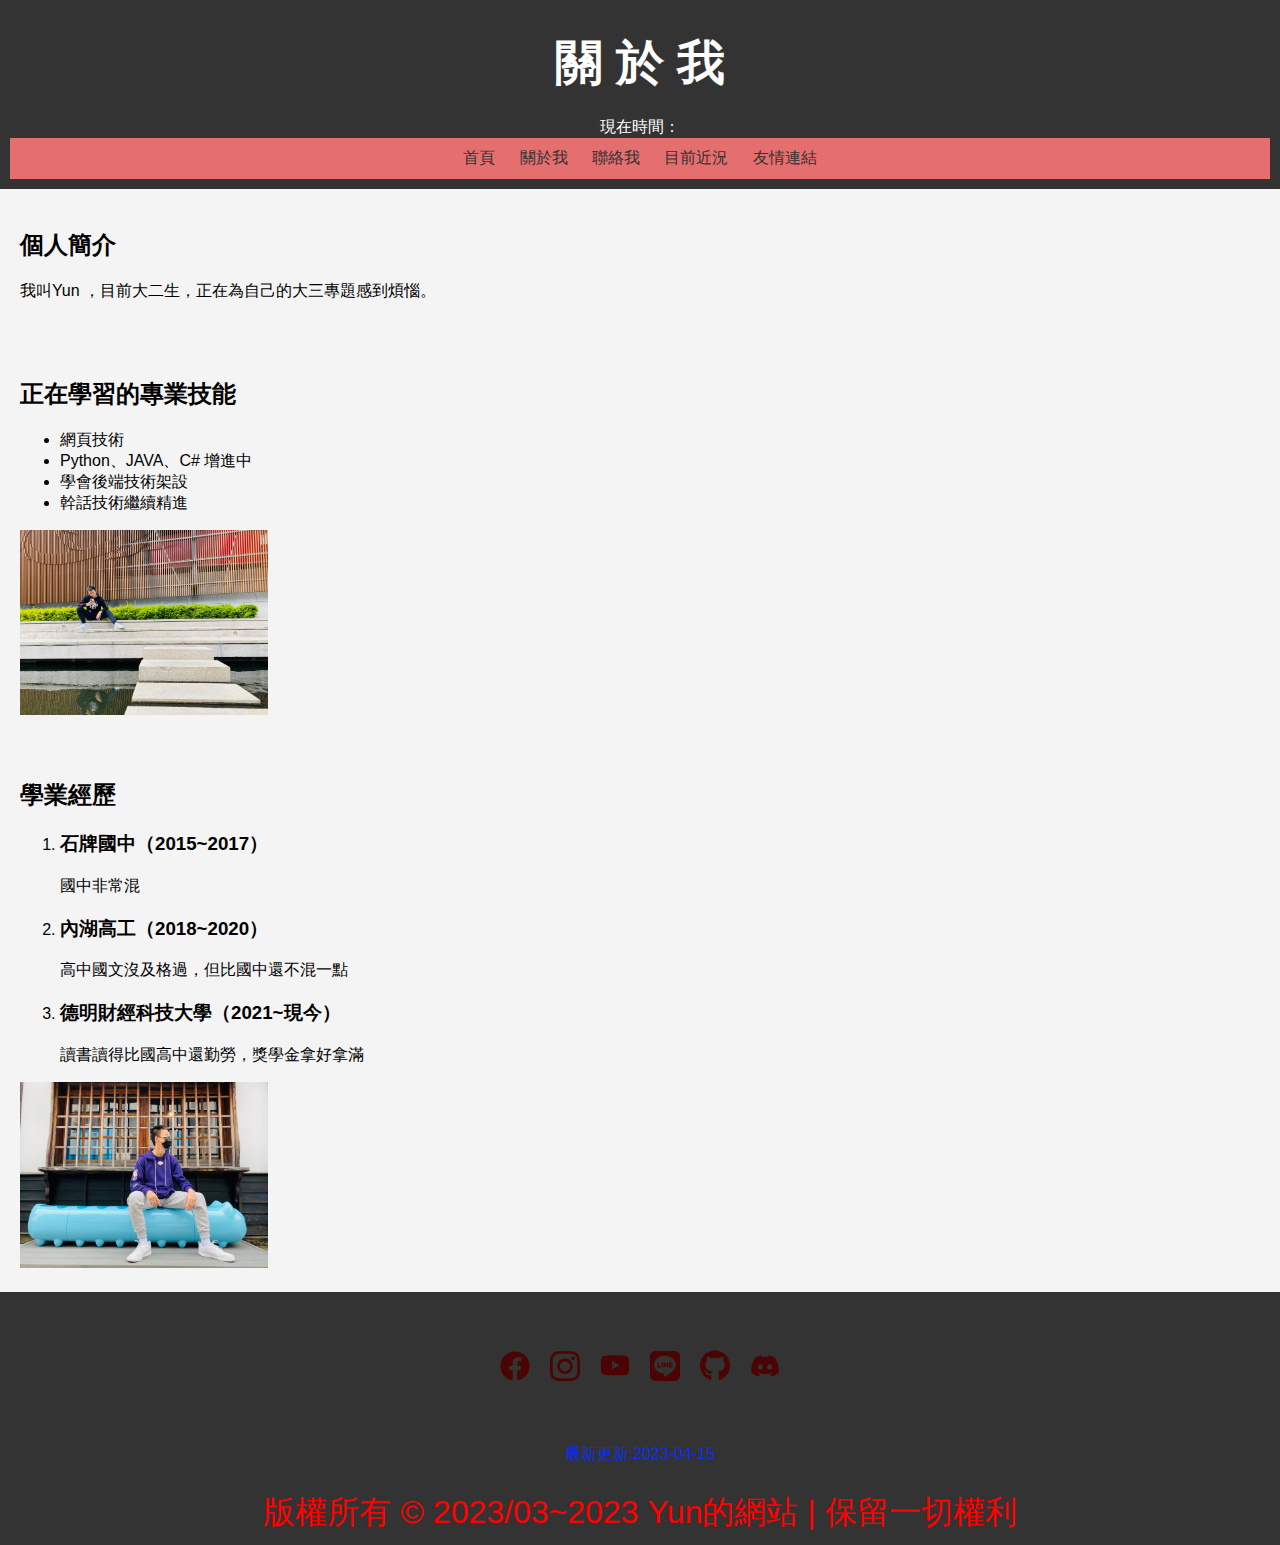
==== about.html @ 97c5d40a "first commit" ====
<!DOCTYPE html>
<html>

<head>
	<meta charset="UTF-8">
	<meta name="viewport" content="width=device-width, initial-scale=1.0">
	<link rel="stylesheet" type="text/css" href="style.css">
	<title>關於我 - Yun的網站</title>
</head>

<body>
	<script defer src="updatetime.js"></script>
	<header>
		<h1>
			<font size="10">關 於 我</font>
		</h1>
		<body>
			<font size="3">現在時間：<span id="current-time"></span></font>

			<script>
				function showCurrentTime() {
					var now = new Date();
					var year = now.getFullYear();
					var month = padZero(now.getMonth() + 1);
					var day = padZero(now.getDate());
					var hours = padZero(now.getHours());
					var minutes = padZero(now.getMinutes());
					var seconds = padZero(now.getSeconds());
					var currentTimeStr = year + '-' + month + '-' + day + ' ' + hours + ':' + minutes + ':' + seconds;
					document.getElementById('current-time').textContent = currentTimeStr;
				}

				function padZero(num) {
					return (num < 10 ? '0' : '') + num;
				}

				setInterval(showCurrentTime, 1000);
			</script>
		</body>
		<nav>
			<ul>
				<li><a href="/yun/index.html">首頁</a></li>
				<li><a href="/yun/about.html">關於我</a></li>
				<li><a href="/yun/contact.html">聯絡我</a></li>
				<li><a href="/yun/portfolio.html">目前近況</a></li>
				<li><a href="/yun/friend.html">友情連結</a></li>
			</ul>
		</nav>
	</header>
	<main>
		<section>
			<h2>個人簡介</h2>
			<p>我叫Yun ，目前大二生，正在為自己的大三專題感到煩惱。</p>
		</section>
		<section>
			<h2>正在學習的專業技能</h2>
			<ul>
				<li>網頁技術</li>
				<li>Python、JAVA、C# 增進中</li>
				<li>學會後端技術架設</li>
				<li>幹話技術繼續精進</li>
			</ul>
			<img src="3-image.jpg" alt="我的照片">
		</section>
		<section>
			<h2>學業經歷</h2>
			<ol>
				<li>
					<h3>石牌國中（2015~2017）</h3>
					<p>國中非常混</p>
				</li>
				<li>
					<h3>內湖高工（2018~2020）</h3>
					<p>高中國文沒及格過，但比國中還不混一點</p>
				</li>
				<li>
					<h3>德明財經科技大學（2021~現今）</h3>
					<p>讀書讀得比國高中還勤勞，獎學金拿好拿滿</p>
				</li>
			</ol>
			<img src="4-image.jpg" alt="我的照片">
		</section>
	</main>
	<footer>
		<script src="test.js"></script>
		<p class="logo"><a href="https://www.facebook.com/profile.php?id=100004653729307"><svg
					xmlns="http://www.w3.org/2000/svg"
					viewBox="0 0 512 512"><!--! Font Awesome Pro 6.4.0 by @fontawesome - https://fontawesome.com License - https://fontawesome.com/license (Commercial License) Copyright 2023 Fonticons, Inc. -->
					<path
						d="M504 256C504 119 393 8 256 8S8 119 8 256c0 123.78 90.69 226.38 209.25 245V327.69h-63V256h63v-54.64c0-62.15 37-96.48 93.67-96.48 27.14 0 55.52 4.84 55.52 4.84v61h-31.28c-30.8 0-40.41 19.12-40.41 38.73V256h68.78l-11 71.69h-57.78V501C413.31 482.38 504 379.78 504 256z" />
				</svg></a>
			<a href="https://instagram.com/yun.chen_0217?igshid=ZDdkNTZiNTM="><svg xmlns="http://www.w3.org/2000/svg"
					viewBox="0 0 448 512"><!--! Font Awesome Pro 6.4.0 by @fontawesome - https://fontawesome.com License - https://fontawesome.com/license (Commercial License) Copyright 2023 Fonticons, Inc. -->
					<path
						d="M224.1 141c-63.6 0-114.9 51.3-114.9 114.9s51.3 114.9 114.9 114.9S339 319.5 339 255.9 287.7 141 224.1 141zm0 189.6c-41.1 0-74.7-33.5-74.7-74.7s33.5-74.7 74.7-74.7 74.7 33.5 74.7 74.7-33.6 74.7-74.7 74.7zm146.4-194.3c0 14.9-12 26.8-26.8 26.8-14.9 0-26.8-12-26.8-26.8s12-26.8 26.8-26.8 26.8 12 26.8 26.8zm76.1 27.2c-1.7-35.9-9.9-67.7-36.2-93.9-26.2-26.2-58-34.4-93.9-36.2-37-2.1-147.9-2.1-184.9 0-35.8 1.7-67.6 9.9-93.9 36.1s-34.4 58-36.2 93.9c-2.1 37-2.1 147.9 0 184.9 1.7 35.9 9.9 67.7 36.2 93.9s58 34.4 93.9 36.2c37 2.1 147.9 2.1 184.9 0 35.9-1.7 67.7-9.9 93.9-36.2 26.2-26.2 34.4-58 36.2-93.9 2.1-37 2.1-147.8 0-184.8zM398.8 388c-7.8 19.6-22.9 34.7-42.6 42.6-29.5 11.7-99.5 9-132.1 9s-102.7 2.6-132.1-9c-19.6-7.8-34.7-22.9-42.6-42.6-11.7-29.5-9-99.5-9-132.1s-2.6-102.7 9-132.1c7.8-19.6 22.9-34.7 42.6-42.6 29.5-11.7 99.5-9 132.1-9s102.7-2.6 132.1 9c19.6 7.8 34.7 22.9 42.6 42.6 11.7 29.5 9 99.5 9 132.1s2.7 102.7-9 132.1z" />
				</svg></a>
			<a href="https://www.youtube.com/channel/UCP7gs2_4yeb3T0Bwwb4GrkA"><svg xmlns="http://www.w3.org/2000/svg"
					viewBox="0 0 576 512"><!--! Font Awesome Pro 6.4.0 by @fontawesome - https://fontawesome.com License - https://fontawesome.com/license (Commercial License) Copyright 2023 Fonticons, Inc. -->
					<path
						d="M549.655 124.083c-6.281-23.65-24.787-42.276-48.284-48.597C458.781 64 288 64 288 64S117.22 64 74.629 75.486c-23.497 6.322-42.003 24.947-48.284 48.597-11.412 42.867-11.412 132.305-11.412 132.305s0 89.438 11.412 132.305c6.281 23.65 24.787 41.5 48.284 47.821C117.22 448 288 448 288 448s170.78 0 213.371-11.486c23.497-6.321 42.003-24.171 48.284-47.821 11.412-42.867 11.412-132.305 11.412-132.305s0-89.438-11.412-132.305zm-317.51 213.508V175.185l142.739 81.205-142.739 81.201z" />
				</svg></a>
			<a href="https://line.me/ti/p/8GkgrpZm-w"><svg xmlns="http://www.w3.org/2000/svg"
					viewBox="0 0 512 512"><!--! Font Awesome Pro 6.4.0 by @fontawesome - https://fontawesome.com License - https://fontawesome.com/license (Commercial License) Copyright 2023 Fonticons, Inc. -->
					<path
						d="M311 196.8v81.3c0 2.1-1.6 3.7-3.7 3.7h-13c-1.3 0-2.4-.7-3-1.5l-37.3-50.3v48.2c0 2.1-1.6 3.7-3.7 3.7h-13c-2.1 0-3.7-1.6-3.7-3.7V196.9c0-2.1 1.6-3.7 3.7-3.7h12.9c1.1 0 2.4 .6 3 1.6l37.3 50.3V196.9c0-2.1 1.6-3.7 3.7-3.7h13c2.1-.1 3.8 1.6 3.8 3.5zm-93.7-3.7h-13c-2.1 0-3.7 1.6-3.7 3.7v81.3c0 2.1 1.6 3.7 3.7 3.7h13c2.1 0 3.7-1.6 3.7-3.7V196.8c0-1.9-1.6-3.7-3.7-3.7zm-31.4 68.1H150.3V196.8c0-2.1-1.6-3.7-3.7-3.7h-13c-2.1 0-3.7 1.6-3.7 3.7v81.3c0 1 .3 1.8 1 2.5c.7 .6 1.5 1 2.5 1h52.2c2.1 0 3.7-1.6 3.7-3.7v-13c0-1.9-1.6-3.7-3.5-3.7zm193.7-68.1H327.3c-1.9 0-3.7 1.6-3.7 3.7v81.3c0 1.9 1.6 3.7 3.7 3.7h52.2c2.1 0 3.7-1.6 3.7-3.7V265c0-2.1-1.6-3.7-3.7-3.7H344V247.7h35.5c2.1 0 3.7-1.6 3.7-3.7V230.9c0-2.1-1.6-3.7-3.7-3.7H344V213.5h35.5c2.1 0 3.7-1.6 3.7-3.7v-13c-.1-1.9-1.7-3.7-3.7-3.7zM512 93.4V419.4c-.1 51.2-42.1 92.7-93.4 92.6H92.6C41.4 511.9-.1 469.8 0 418.6V92.6C.1 41.4 42.2-.1 93.4 0H419.4c51.2 .1 92.7 42.1 92.6 93.4zM441.6 233.5c0-83.4-83.7-151.3-186.4-151.3s-186.4 67.9-186.4 151.3c0 74.7 66.3 137.4 155.9 149.3c21.8 4.7 19.3 12.7 14.4 42.1c-.8 4.7-3.8 18.4 16.1 10.1s107.3-63.2 146.5-108.2c27-29.7 39.9-59.8 39.9-93.1z" />
				</svg></a>
			<a href="https://github.com/error19137"><svg xmlns="http://www.w3.org/2000/svg"
					viewBox="0 0 496 512"><!--! Font Awesome Pro 6.4.0 by @fontawesome - https://fontawesome.com License - https://fontawesome.com/license (Commercial License) Copyright 2023 Fonticons, Inc. -->
					<path
						d="M165.9 397.4c0 2-2.3 3.6-5.2 3.6-3.3.3-5.6-1.3-5.6-3.6 0-2 2.3-3.6 5.2-3.6 3-.3 5.6 1.3 5.6 3.6zm-31.1-4.5c-.7 2 1.3 4.3 4.3 4.9 2.6 1 5.6 0 6.2-2s-1.3-4.3-4.3-5.2c-2.6-.7-5.5.3-6.2 2.3zm44.2-1.7c-2.9.7-4.9 2.6-4.6 4.9.3 2 2.9 3.3 5.9 2.6 2.9-.7 4.9-2.6 4.6-4.6-.3-1.9-3-3.2-5.9-2.9zM244.8 8C106.1 8 0 113.3 0 252c0 110.9 69.8 205.8 169.5 239.2 12.8 2.3 17.3-5.6 17.3-12.1 0-6.2-.3-40.4-.3-61.4 0 0-70 15-84.7-29.8 0 0-11.4-29.1-27.8-36.6 0 0-22.9-15.7 1.6-15.4 0 0 24.9 2 38.6 25.8 21.9 38.6 58.6 27.5 72.9 20.9 2.3-16 8.8-27.1 16-33.7-55.9-6.2-112.3-14.3-112.3-110.5 0-27.5 7.6-41.3 23.6-58.9-2.6-6.5-11.1-33.3 2.6-67.9 20.9-6.5 69 27 69 27 20-5.6 41.5-8.5 62.8-8.5s42.8 2.9 62.8 8.5c0 0 48.1-33.6 69-27 13.7 34.7 5.2 61.4 2.6 67.9 16 17.7 25.8 31.5 25.8 58.9 0 96.5-58.9 104.2-114.8 110.5 9.2 7.9 17 22.9 17 46.4 0 33.7-.3 75.4-.3 83.6 0 6.5 4.6 14.4 17.3 12.1C428.2 457.8 496 362.9 496 252 496 113.3 383.5 8 244.8 8zM97.2 352.9c-1.3 1-1 3.3.7 5.2 1.6 1.6 3.9 2.3 5.2 1 1.3-1 1-3.3-.7-5.2-1.6-1.6-3.9-2.3-5.2-1zm-10.8-8.1c-.7 1.3.3 2.9 2.3 3.9 1.6 1 3.6.7 4.3-.7.7-1.3-.3-2.9-2.3-3.9-2-.6-3.6-.3-4.3.7zm32.4 35.6c-1.6 1.3-1 4.3 1.3 6.2 2.3 2.3 5.2 2.6 6.5 1 1.3-1.3.7-4.3-1.3-6.2-2.2-2.3-5.2-2.6-6.5-1zm-11.4-14.7c-1.6 1-1.6 3.6 0 5.9 1.6 2.3 4.3 3.3 5.6 2.3 1.6-1.3 1.6-3.9 0-6.2-1.4-2.3-4-3.3-5.6-2z" />
				</svg></a>
			<a href="https://discordapp.com/users/893415357283455008"><svg xmlns="http://www.w3.org/2000/svg"
					viewBox="0 0 640 512"><!--! Font Awesome Pro 6.4.0 by @fontawesome - https://fontawesome.com License - https://fontawesome.com/license (Commercial License) Copyright 2023 Fonticons, Inc. -->
					<path
						d="M524.531,69.836a1.5,1.5,0,0,0-.764-.7A485.065,485.065,0,0,0,404.081,32.03a1.816,1.816,0,0,0-1.923.91,337.461,337.461,0,0,0-14.9,30.6,447.848,447.848,0,0,0-134.426,0,309.541,309.541,0,0,0-15.135-30.6,1.89,1.89,0,0,0-1.924-.91A483.689,483.689,0,0,0,116.085,69.137a1.712,1.712,0,0,0-.788.676C39.068,183.651,18.186,294.69,28.43,404.354a2.016,2.016,0,0,0,.765,1.375A487.666,487.666,0,0,0,176.02,479.918a1.9,1.9,0,0,0,2.063-.676A348.2,348.2,0,0,0,208.12,430.4a1.86,1.86,0,0,0-1.019-2.588,321.173,321.173,0,0,1-45.868-21.853,1.885,1.885,0,0,1-.185-3.126c3.082-2.309,6.166-4.711,9.109-7.137a1.819,1.819,0,0,1,1.9-.256c96.229,43.917,200.41,43.917,295.5,0a1.812,1.812,0,0,1,1.924.233c2.944,2.426,6.027,4.851,9.132,7.16a1.884,1.884,0,0,1-.162,3.126,301.407,301.407,0,0,1-45.89,21.83,1.875,1.875,0,0,0-1,2.611,391.055,391.055,0,0,0,30.014,48.815,1.864,1.864,0,0,0,2.063.7A486.048,486.048,0,0,0,610.7,405.729a1.882,1.882,0,0,0,.765-1.352C623.729,277.594,590.933,167.465,524.531,69.836ZM222.491,337.58c-28.972,0-52.844-26.587-52.844-59.239S193.056,219.1,222.491,219.1c29.665,0,53.306,26.82,52.843,59.239C275.334,310.993,251.924,337.58,222.491,337.58Zm195.38,0c-28.971,0-52.843-26.587-52.843-59.239S388.437,219.1,417.871,219.1c29.667,0,53.307,26.82,52.844,59.239C470.715,310.993,447.538,337.58,417.871,337.58Z" />
				</svg></a>
		</p>
		<p id="time" style="padding: 10px;color: #0c2eef;"></p>
		<font size="6" style="color:red">版權所有 © 2023/03~2023 Yun的網站 | 保留一切權利</font>
	</footer>
</body>

</html>
---- style.css ----
@keyframes gradient {
    0% {
        background: linear-gradient(to bottom, #35476b, #35476b, #35476b);
    }

    50% {
        background: linear-gradient(to bottom, #35476b, #35476b, #35476b);
    }

    100% {
        background: linear-gradient(to bottom, #35476b, #35476b, #35476b);
    }
}

body {
    font-family: Arial, sans-serif;
    margin: 0;
    padding: 0;
    background-color: #f4f4f4;
}

.logo {
    height: 100px;
    display: flex;
    justify-content: center;
    align-items: center;
}

svg {
    width: 30px;
    fill: #4b0404;
    margin: 0 10px;
}

svg:hover {
    fill: #fff;
}

header {
    background-color: #333;
    color: #fff;
    padding: 10px;
    text-align: center;
}

nav {
    background-color: #e56e6e;
    padding: 10px;
    text-align: center;
}

nav ul {
    list-style-type: none;
    margin: 0;
    padding: 0;
}

nav ul li {
    display: inline-block;
    margin: 0 10px;
}

nav ul li a {
    color: #333;
    text-decoration: none;
}

nav ul li a:hover {
    color: #fff;
    
}

section {
    padding: 20px;
    text-align: left;
}

body {
    animation: gradient 10s ease-in-out infinite;
}

footer {
    background-color: #333;
    color: #fff;
    padding: 10px;
    text-align: center;
}

img {
    width: 20%;
}

@media(max-width: 768px) {
    img {
        width: 100%;
    }
}
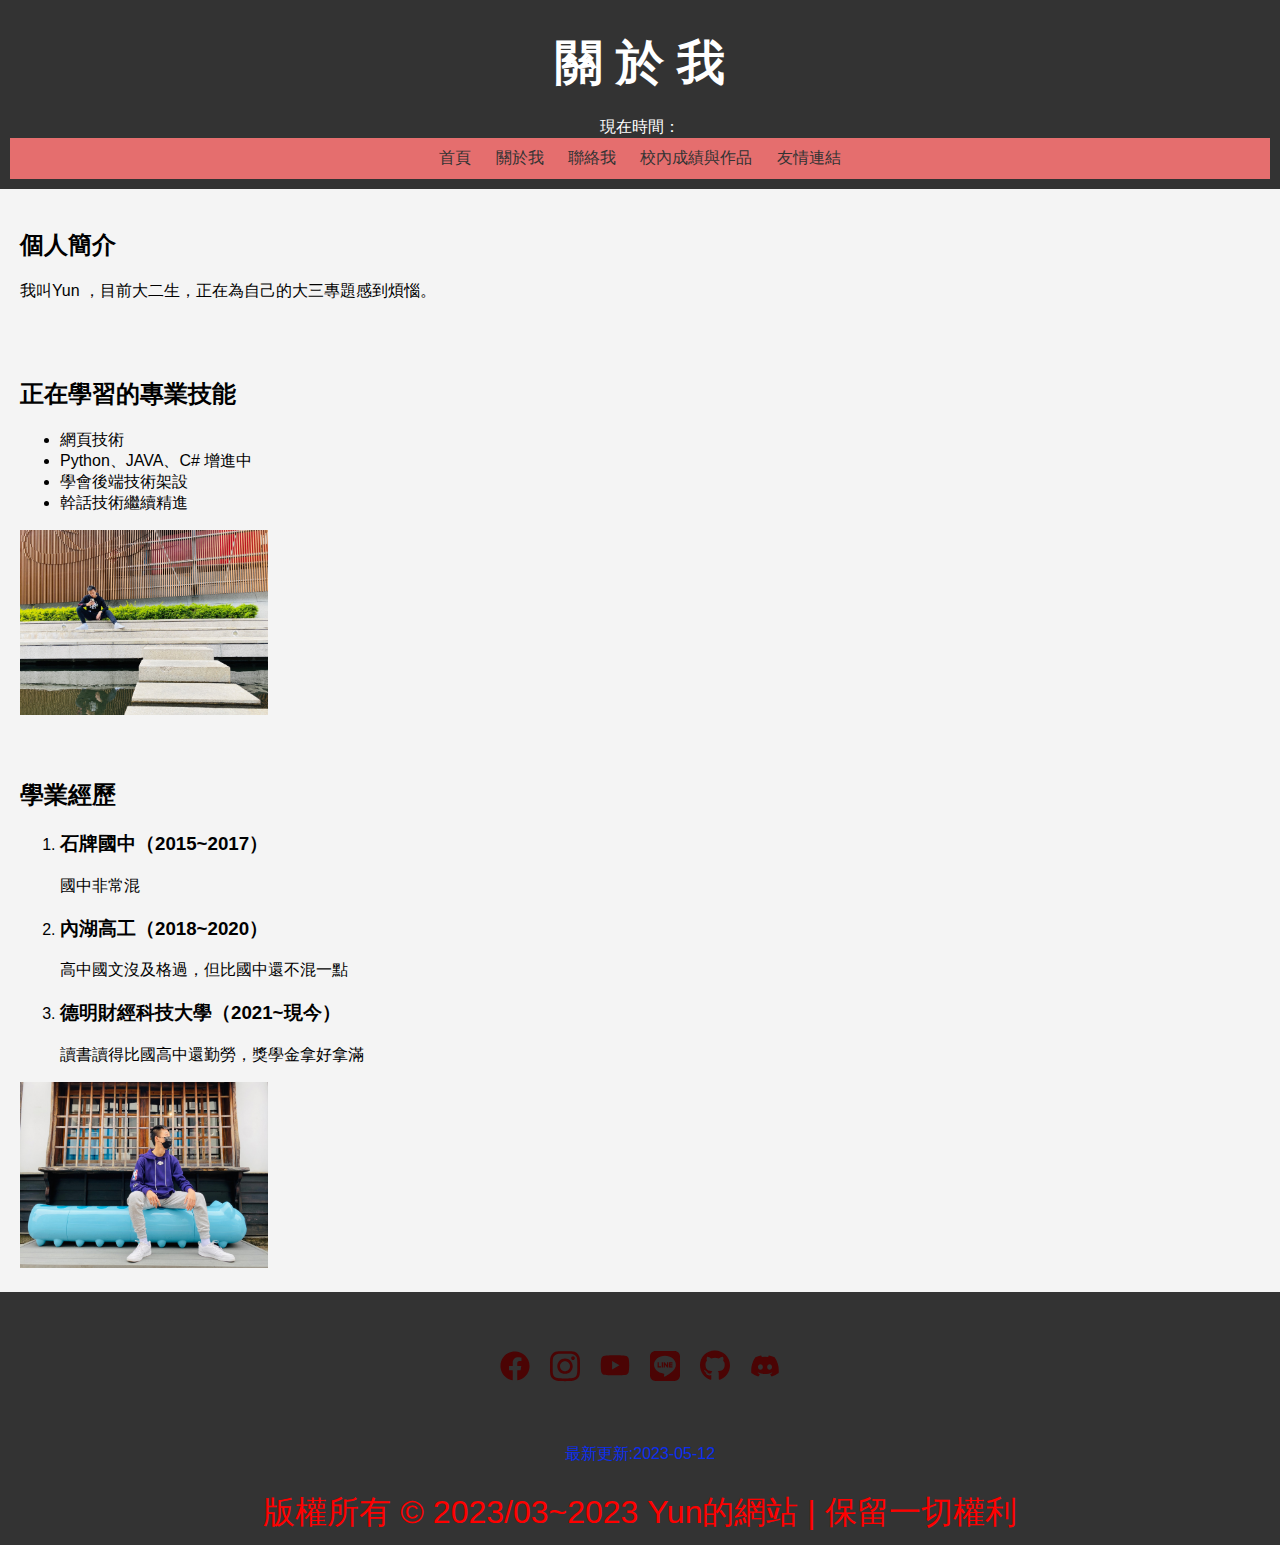
==== commit 01d9ccc0: "Add files via upload" ====
--- a/about.html
+++ b/about.html
@@ -42,7 +42,7 @@
 				<li><a href="/yun/index.html">首頁</a></li>
 				<li><a href="/yun/about.html">關於我</a></li>
 				<li><a href="/yun/contact.html">聯絡我</a></li>
-				<li><a href="/yun/portfolio.html">目前近況</a></li>
+				<li><a href="/yun/portfolio.html">校內成績與作品</a></li>
 				<li><a href="/yun/friend.html">友情連結</a></li>
 			</ul>
 		</nav>
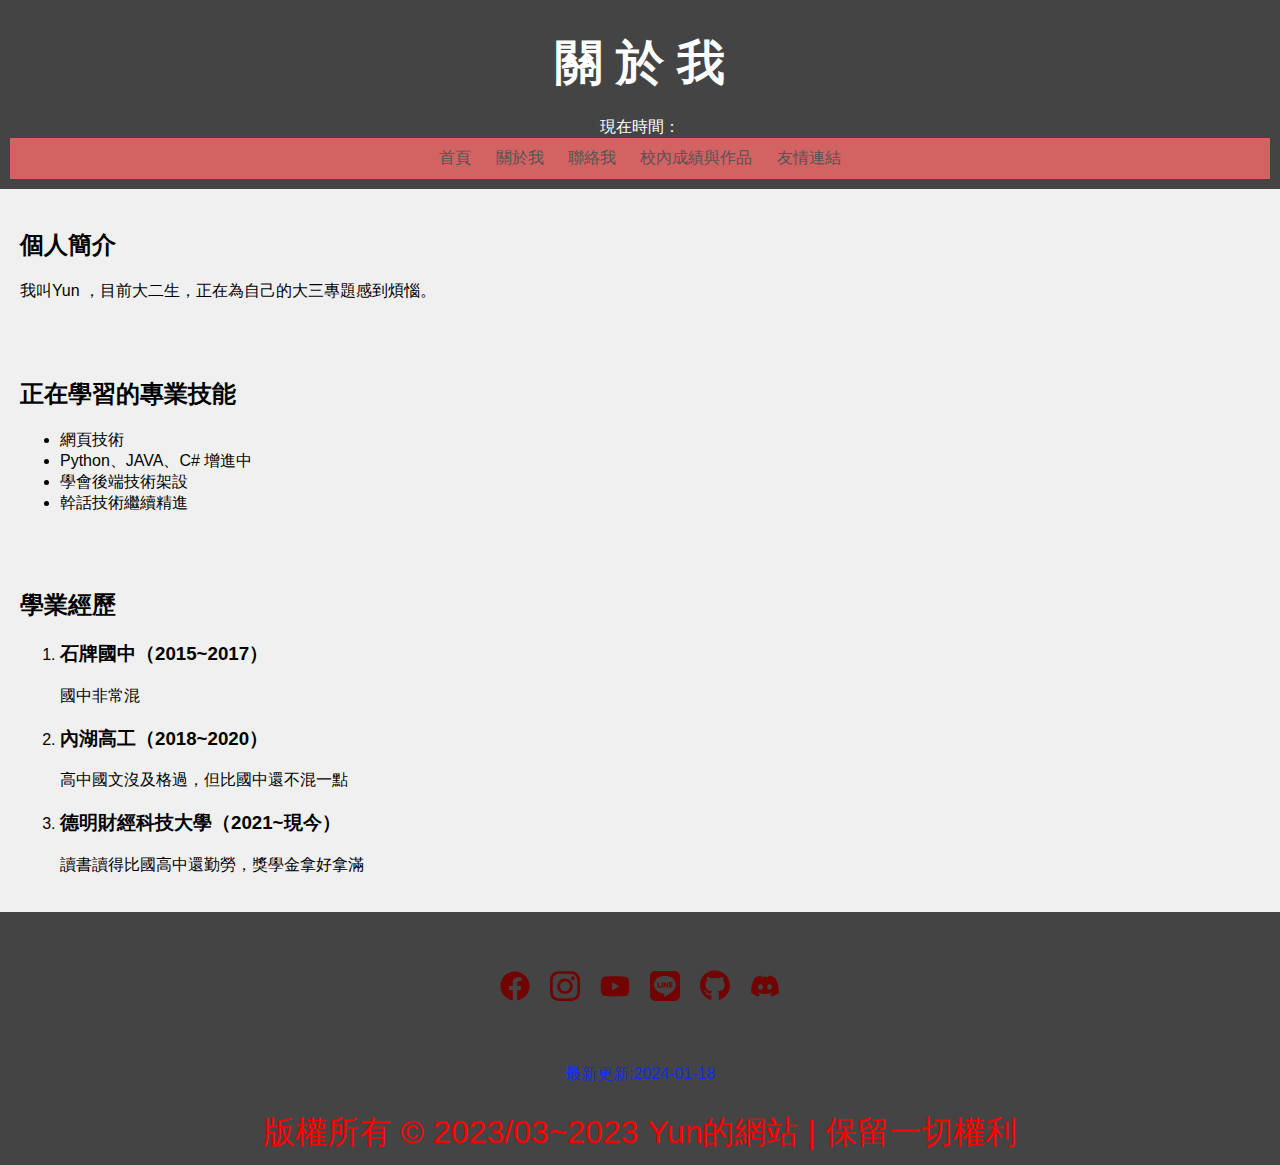
==== commit 656f4639: "Add files via upload" ====
--- a/about.html
+++ b/about.html
@@ -60,7 +60,6 @@
 				<li>學會後端技術架設</li>
 				<li>幹話技術繼續精進</li>
 			</ul>
-			<img src="3-image.jpg" alt="我的照片">
 		</section>
 		<section>
 			<h2>學業經歷</h2>
@@ -78,7 +77,6 @@
 					<p>讀書讀得比國高中還勤勞，獎學金拿好拿滿</p>
 				</li>
 			</ol>
-			<img src="4-image.jpg" alt="我的照片">
 		</section>
 	</main>
 	<footer>
--- a/style.css
+++ b/style.css
@@ -1,23 +1,21 @@
 @keyframes gradient {
-    0% {
-        background: linear-gradient(to bottom, #35476b, #35476b, #35476b);
+    0%, 100% {
+        background: linear-gradient(to bottom, #5c87a5, #5c87a5, #5c87a5);
     }
-
     50% {
-        background: linear-gradient(to bottom, #35476b, #35476b, #35476b);
-    }
-
-    100% {
-        background: linear-gradient(to bottom, #35476b, #35476b, #35476b);
+        background: linear-gradient(to bottom, #5c87a5, #5c87a5, #5c87a5);
     }
 }
+
 
 body {
     font-family: Arial, sans-serif;
     margin: 0;
     padding: 0;
-    background-color: #f4f4f4;
+    background-color: #f0f0f0;
+    animation: gradient 10s ease-in-out infinite;
 }
+
 
 .logo {
     height: 100px;
@@ -28,23 +26,26 @@
 
 svg {
     width: 30px;
-    fill: #4b0404;
+    fill: #710303;
     margin: 0 10px;
+    transition: fill 0.3s ease;
 }
 
 svg:hover {
     fill: #fff;
 }
 
+
 header {
-    background-color: #333;
+    background-color: #444;
     color: #fff;
     padding: 10px;
     text-align: center;
 }
 
+
 nav {
-    background-color: #e56e6e;
+    background-color: #d36262;
     padding: 10px;
     text-align: center;
 }
@@ -61,37 +62,37 @@
 }
 
 nav ul li a {
-    color: #333;
+    color: #555;
     text-decoration: none;
+    transition: color 0.3s ease;
 }
 
 nav ul li a:hover {
     color: #fff;
-    
 }
+
 
 section {
     padding: 20px;
     text-align: left;
 }
 
-body {
-    animation: gradient 10s ease-in-out infinite;
-}
 
 footer {
-    background-color: #333;
+    background-color: #444;
     color: #fff;
     padding: 10px;
     text-align: center;
 }
 
+
 img {
     width: 20%;
 }
+
 
 @media(max-width: 768px) {
     img {
         width: 100%;
     }
-}+}
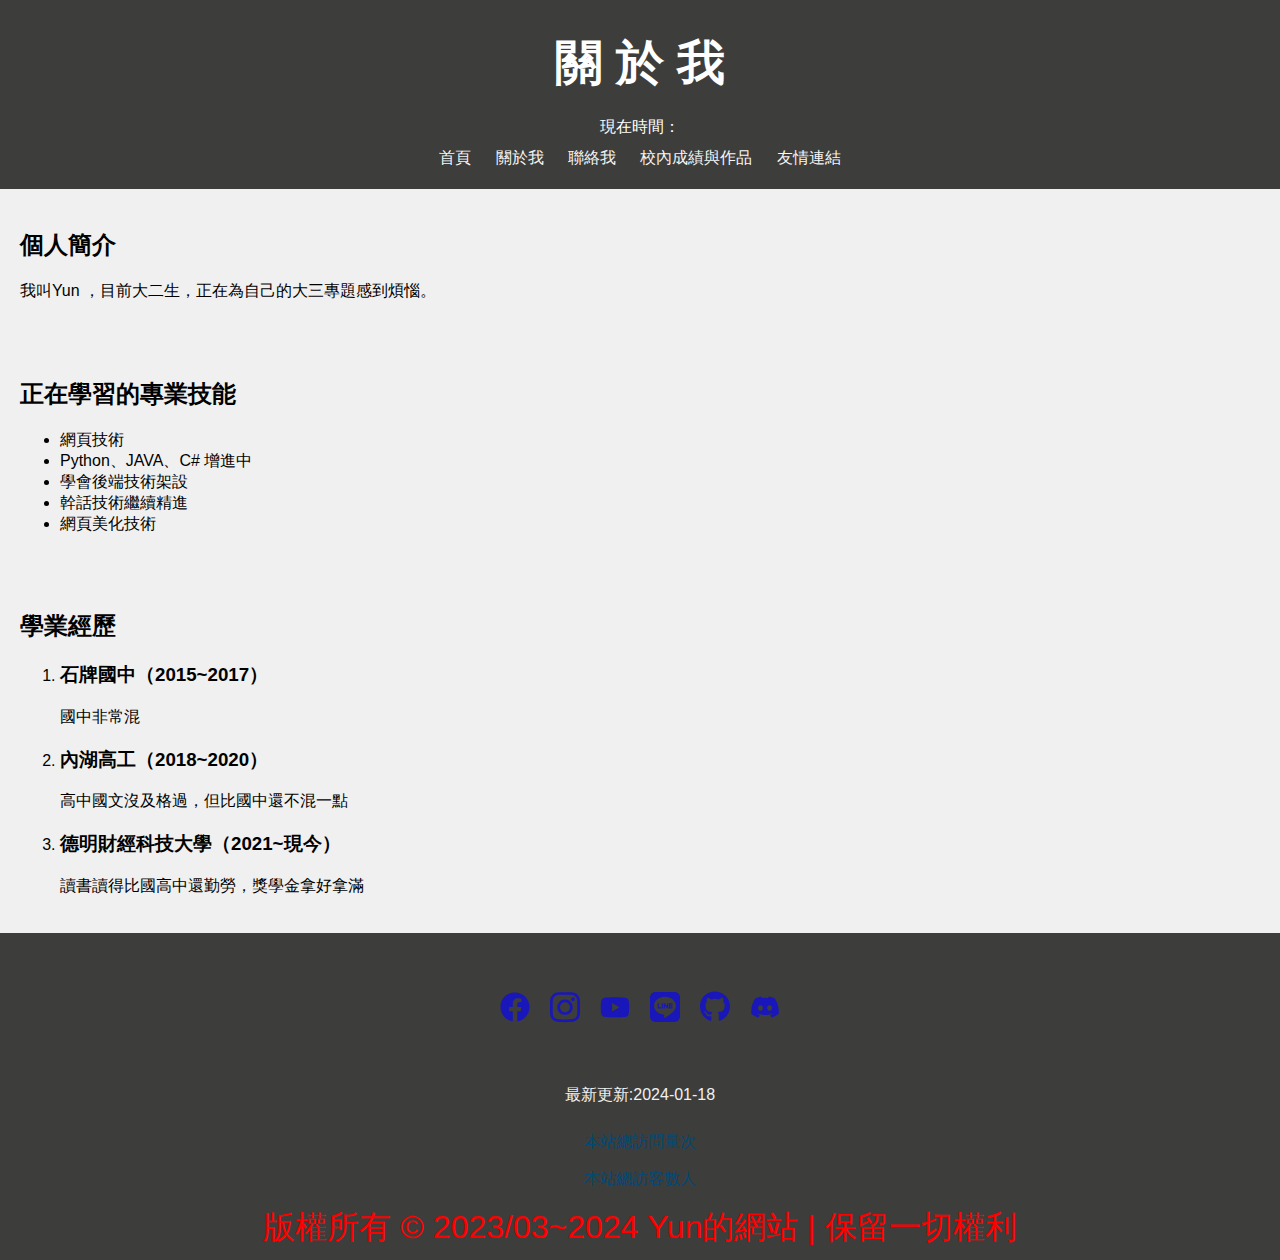
==== commit f4aa11b0: "Add files via upload" ====
--- a/about.html
+++ b/about.html
@@ -59,6 +59,7 @@
 				<li>Python、JAVA、C# 增進中</li>
 				<li>學會後端技術架設</li>
 				<li>幹話技術繼續精進</li>
+				<li>網頁美化技術</li>
 			</ul>
 		</section>
 		<section>
@@ -113,8 +114,11 @@
 						d="M524.531,69.836a1.5,1.5,0,0,0-.764-.7A485.065,485.065,0,0,0,404.081,32.03a1.816,1.816,0,0,0-1.923.91,337.461,337.461,0,0,0-14.9,30.6,447.848,447.848,0,0,0-134.426,0,309.541,309.541,0,0,0-15.135-30.6,1.89,1.89,0,0,0-1.924-.91A483.689,483.689,0,0,0,116.085,69.137a1.712,1.712,0,0,0-.788.676C39.068,183.651,18.186,294.69,28.43,404.354a2.016,2.016,0,0,0,.765,1.375A487.666,487.666,0,0,0,176.02,479.918a1.9,1.9,0,0,0,2.063-.676A348.2,348.2,0,0,0,208.12,430.4a1.86,1.86,0,0,0-1.019-2.588,321.173,321.173,0,0,1-45.868-21.853,1.885,1.885,0,0,1-.185-3.126c3.082-2.309,6.166-4.711,9.109-7.137a1.819,1.819,0,0,1,1.9-.256c96.229,43.917,200.41,43.917,295.5,0a1.812,1.812,0,0,1,1.924.233c2.944,2.426,6.027,4.851,9.132,7.16a1.884,1.884,0,0,1-.162,3.126,301.407,301.407,0,0,1-45.89,21.83,1.875,1.875,0,0,0-1,2.611,391.055,391.055,0,0,0,30.014,48.815,1.864,1.864,0,0,0,2.063.7A486.048,486.048,0,0,0,610.7,405.729a1.882,1.882,0,0,0,.765-1.352C623.729,277.594,590.933,167.465,524.531,69.836ZM222.491,337.58c-28.972,0-52.844-26.587-52.844-59.239S193.056,219.1,222.491,219.1c29.665,0,53.306,26.82,52.843,59.239C275.334,310.993,251.924,337.58,222.491,337.58Zm195.38,0c-28.971,0-52.843-26.587-52.843-59.239S388.437,219.1,417.871,219.1c29.667,0,53.307,26.82,52.844,59.239C470.715,310.993,447.538,337.58,417.871,337.58Z" />
 				</svg></a>
 		</p>
-		<p id="time" style="padding: 10px;color: #0c2eef;"></p>
-		<font size="6" style="color:red">版權所有 © 2023/03~2023 Yun的網站 | 保留一切權利</font>
+		<p id="time" style="padding: 10px;color: #f1f1f1;"></p>
+		<script async src="//busuanzi.ibruce.info/busuanzi/2.3/busuanzi.pure.mini.js"></script>
+		<p><span id="busuanzi_container_site_pv">本站總訪問量<span id="busuanzi_value_site_pv"></span>次</span></p>
+		<p><span id="busuanzi_container_site_uv">本站總訪客數<span id="busuanzi_value_site_uv"></span>人</span></p>
+		<font size="6" style="color:red">版權所有 © 2023/03~2024 Yun的網站 | 保留一切權利</font>
 	</footer>
 </body>
 
--- a/style.css
+++ b/style.css
@@ -1,9 +1,9 @@
 @keyframes gradient {
     0%, 100% {
-        background: linear-gradient(to bottom, #5c87a5, #5c87a5, #5c87a5);
+        background: linear-gradient(to bottom, #3d3d3b, #3d3d3b, #3d3d3b);
     }
     50% {
-        background: linear-gradient(to bottom, #5c87a5, #5c87a5, #5c87a5);
+        background: linear-gradient(to bottom, #3d3d3b, #3d3d3b, #3d3d3b);
     }
 }
 
@@ -26,18 +26,18 @@
 
 svg {
     width: 30px;
-    fill: #710303;
+    fill: #1917b9;
     margin: 0 10px;
     transition: fill 0.3s ease;
 }
 
 svg:hover {
-    fill: #fff;
+    fill: #004a77;
 }
 
 
 header {
-    background-color: #444;
+    background-color: #3d3d3b;
     color: #fff;
     padding: 10px;
     text-align: center;
@@ -45,7 +45,7 @@
 
 
 nav {
-    background-color: #d36262;
+    background-color: #3d3d3b;
     padding: 10px;
     text-align: center;
 }
@@ -62,13 +62,13 @@
 }
 
 nav ul li a {
-    color: #555;
+    color: #f6f6f6;
     text-decoration: none;
     transition: color 0.3s ease;
 }
 
 nav ul li a:hover {
-    color: #fff;
+    color: #004a77;
 }
 
 
@@ -79,8 +79,8 @@
 
 
 footer {
-    background-color: #444;
-    color: #fff;
+    background-color: #3d3d3b;
+    color: #004a77;
     padding: 10px;
     text-align: center;
 }
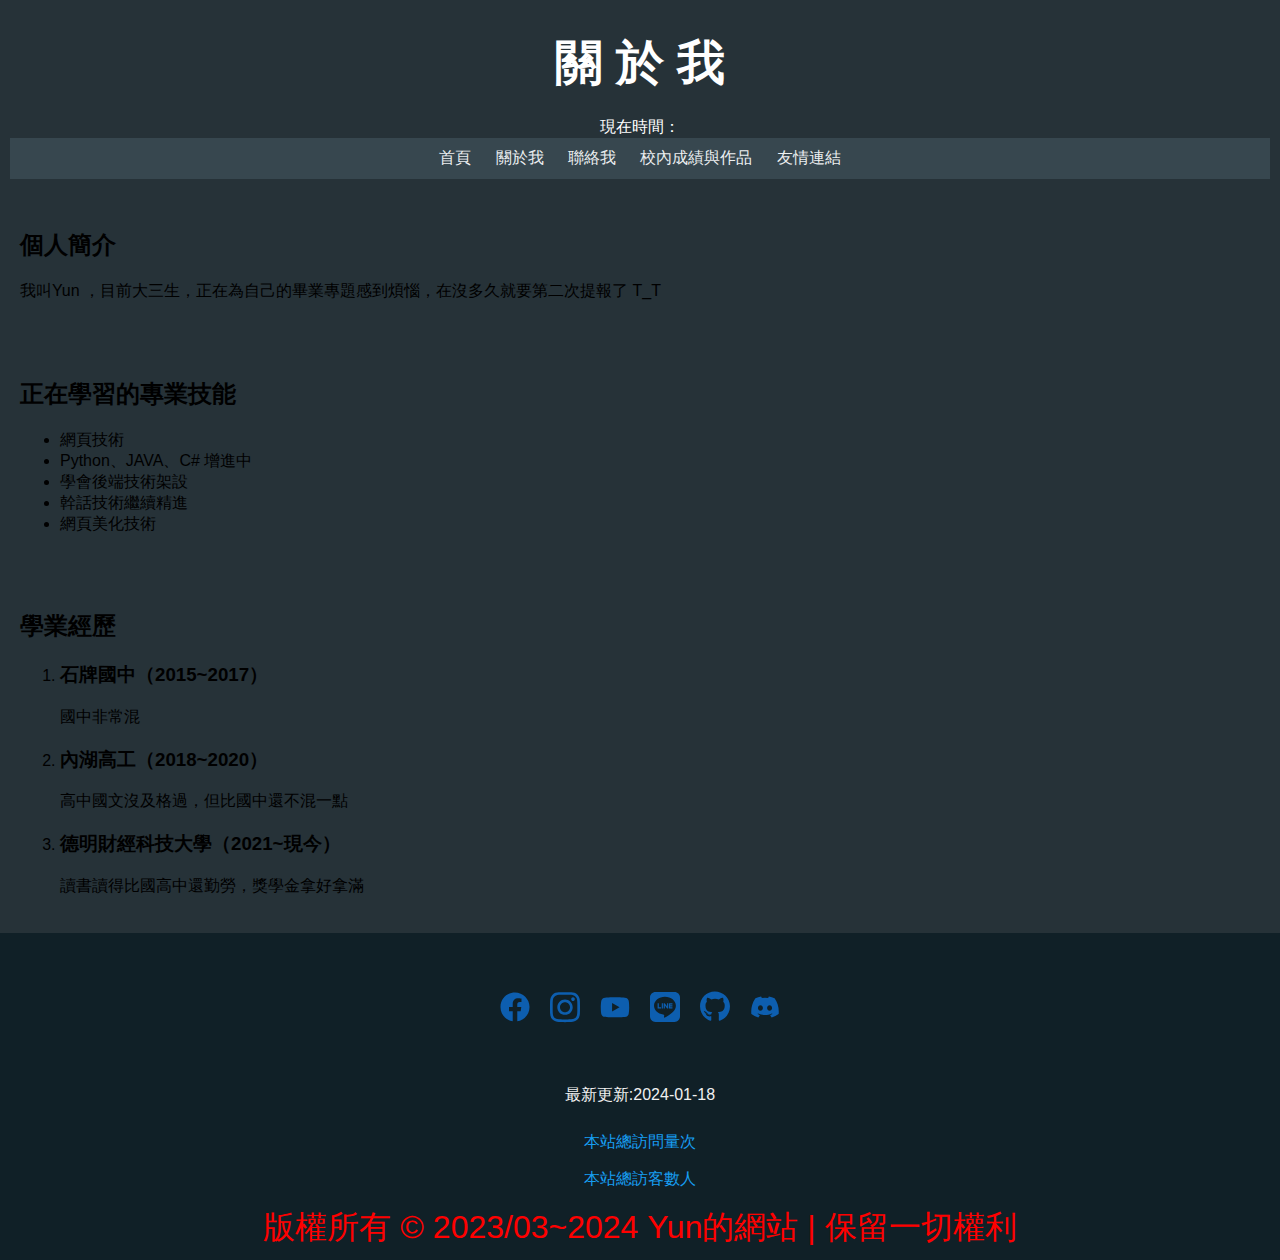
==== commit 2ae161b6: "Add files via upload" ====
--- a/about.html
+++ b/about.html
@@ -50,7 +50,7 @@
 	<main>
 		<section>
 			<h2>個人簡介</h2>
-			<p>我叫Yun ，目前大二生，正在為自己的大三專題感到煩惱。</p>
+			<p>我叫Yun ，目前大三生，正在為自己的畢業專題感到煩惱，在沒多久就要第二次提報了 T_T</p>
 		</section>
 		<section>
 			<h2>正在學習的專業技能</h2>
--- a/style.css
+++ b/style.css
@@ -1,21 +1,19 @@
 @keyframes gradient {
     0%, 100% {
-        background: linear-gradient(to bottom, #3d3d3b, #3d3d3b, #3d3d3b);
+        background: linear-gradient(to bottom, #455a64, #455a64, #455a64);
     }
     50% {
-        background: linear-gradient(to bottom, #3d3d3b, #3d3d3b, #3d3d3b);
+        background: linear-gradient(to bottom, #455a64, #455a64, #455a64);
     }
 }
-
 
 body {
     font-family: Arial, sans-serif;
     margin: 0;
     padding: 0;
-    background-color: #f0f0f0;
+    background-color: #37474f;
     animation: gradient 10s ease-in-out infinite;
 }
-
 
 .logo {
     height: 100px;
@@ -23,29 +21,26 @@
     justify-content: center;
     align-items: center;
 }
-
 svg {
     width: 30px;
-    fill: #1917b9;
+    fill: #0d5eaf;
     margin: 0 10px;
     transition: fill 0.3s ease;
 }
 
 svg:hover {
-    fill: #004a77;
+    fill: #e90606;
 }
 
-
 header {
-    background-color: #3d3d3b;
+    background-color: #263238;
     color: #fff;
     padding: 10px;
     text-align: center;
 }
 
-
 nav {
-    background-color: #3d3d3b;
+    background-color: #37474f;
     padding: 10px;
     text-align: center;
 }
@@ -62,34 +57,32 @@
 }
 
 nav ul li a {
-    color: #f6f6f6;
+    color: #eceff1;
     text-decoration: none;
     transition: color 0.3s ease;
 }
 
 nav ul li a:hover {
-    color: #004a77;
+    color: #179ef2;
+    transform: scale(1.5); 
 }
-
 
 section {
     padding: 20px;
     text-align: left;
+    background-color: #263238;
 }
 
-
 footer {
-    background-color: #3d3d3b;
-    color: #004a77;
+    background-color: #102027; 
+    color: #179ef2;
     padding: 10px;
     text-align: center;
 }
 
-
 img {
     width: 20%;
 }
-
 
 @media(max-width: 768px) {
     img {
